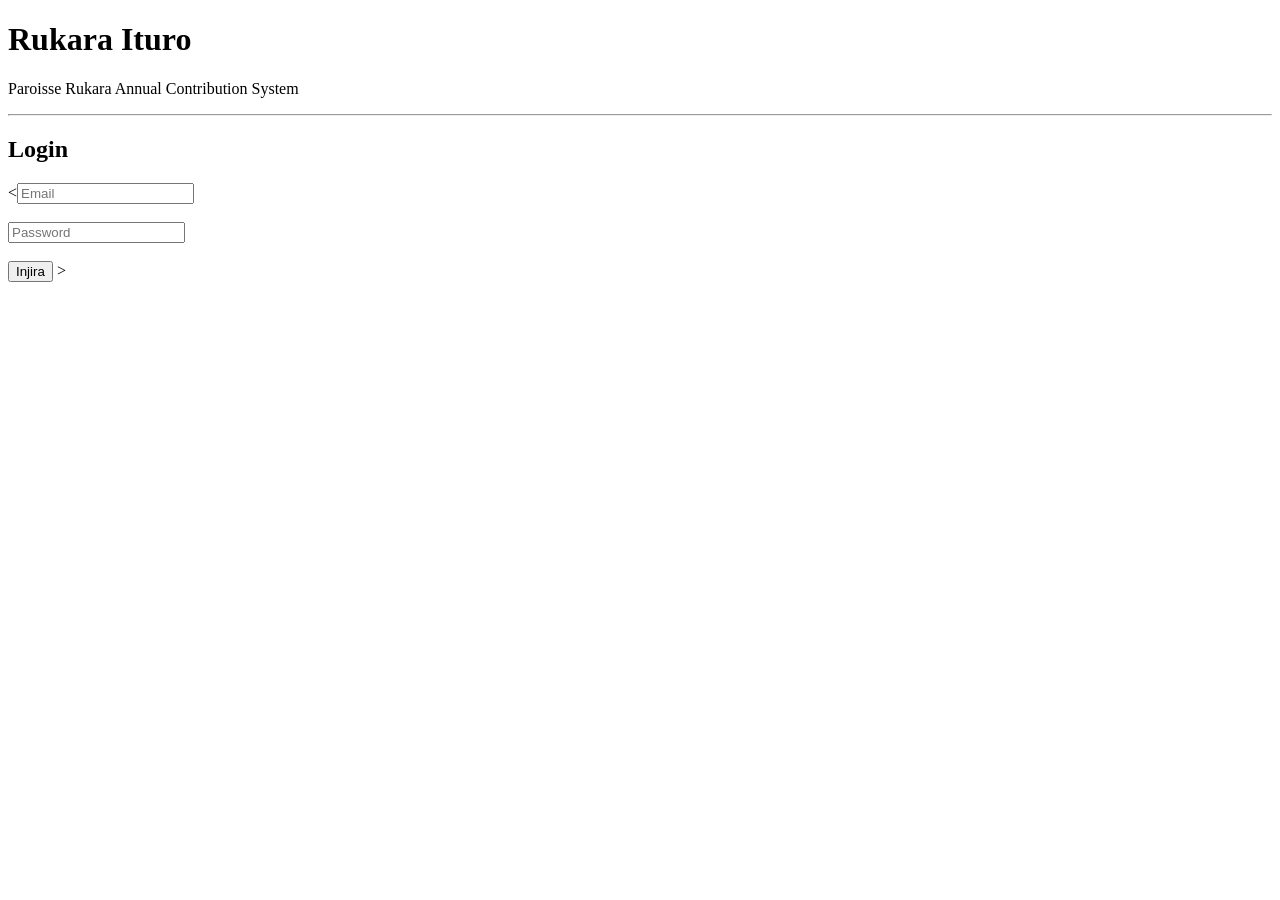
==== index.html @ e506b616 "Update index.html" ====
<!DOCTYPE html>
<html>
<head>
<title>Rukara Ituro</title>
</head>
<body>
<h1>Rukara Ituro</h1>
<p>Paroisse Rukara Annual Contribution System</p>

<hr>

<h2>Login</h2>

<<input id="email" type="email" placeholder="Email">

<br><br>

<input id="password" type="password" placeholder="Password">

<br><br>

<button onclick="login()">Injira</button>

   ><br><br>

<script>
function login() {
   let email = document.getElementById("email").value;
   let password = document.getElementById("password").value;

   if(email=="admin@gmail.com" && password=="1234"){
      alert("Murakaza neza!");
   } else {
      alert("Email cyangwa password si byo");
   }
}
</script>
</body>
</html>
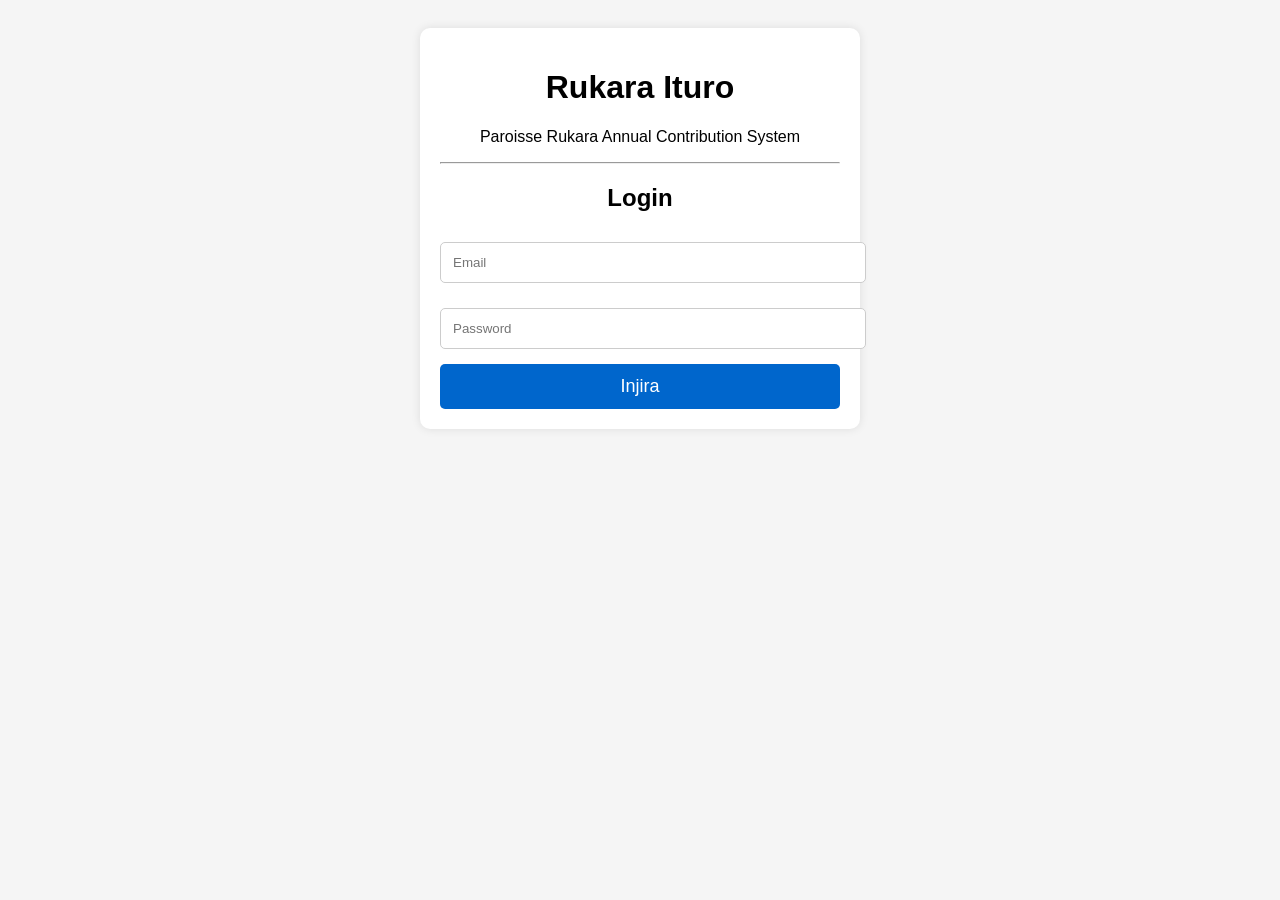
==== commit cf840388: "Update index.html" ====
--- a/index.html
+++ b/index.html
@@ -1,9 +1,53 @@
 <!DOCTYPE html>
 <html>
 <head>
-<title>Rukara Ituro</title>
+  <title>Rukara Ituro</title>
+
+  <style>
+    body{
+      font-family: Arial;
+      background:#f5f5f5;
+      padding:20px;
+    }
+
+    .box{
+      background:white;
+      padding:20px;
+      border-radius:10px;
+      max-width:400px;
+      margin:auto;
+      box-shadow:0 0 10px rgba(0,0,0,0.1);
+    }
+
+    input{
+      width:100%;
+      padding:12px;
+      margin-top:10px;
+      margin-bottom:15px;
+      border:1px solid #ccc;
+      border-radius:5px;
+    }
+
+    button{
+      width:100%;
+      padding:12px;
+      background:#0066cc;
+      color:white;
+      border:none;
+      border-radius:5px;
+      font-size:18px;
+    }
+
+    h1,h2,p{
+      text-align:center;
+    }
+  </style>
 </head>
+
 <body>
+
+<div class="box">
+
 <h1>Rukara Ituro</h1>
 <p>Paroisse Rukara Annual Contribution System</p>
 
@@ -11,29 +55,29 @@
 
 <h2>Login</h2>
 
-<<input id="email" type="email" placeholder="Email">
-
-<br><br>
+<input id="email" type="email" placeholder="Email">
 
 <input id="password" type="password" placeholder="Password">
 
-<br><br>
-
 <button onclick="login()">Injira</button>
 
-   ><br><br>
+</div>
 
 <script>
 function login() {
-   let email = document.getElementById("email").value;
-   let password = document.getElementById("password").value;
 
-   if(email=="admin@gmail.com" && password=="1234"){
-      alert("Murakaza neza!");
-   } else {
-      alert("Email cyangwa password si byo");
-   }
+let email = document.getElementById("email").value;
+let password = document.getElementById("password").value;
+
+if(email=="admin@gmail.com" && password=="1234"){
+    window.location.href="dashboard.html";
+}
+else{
+    alert("Email cyangwa password si byo");
+}
+
 }
 </script>
+
 </body>
 </html>
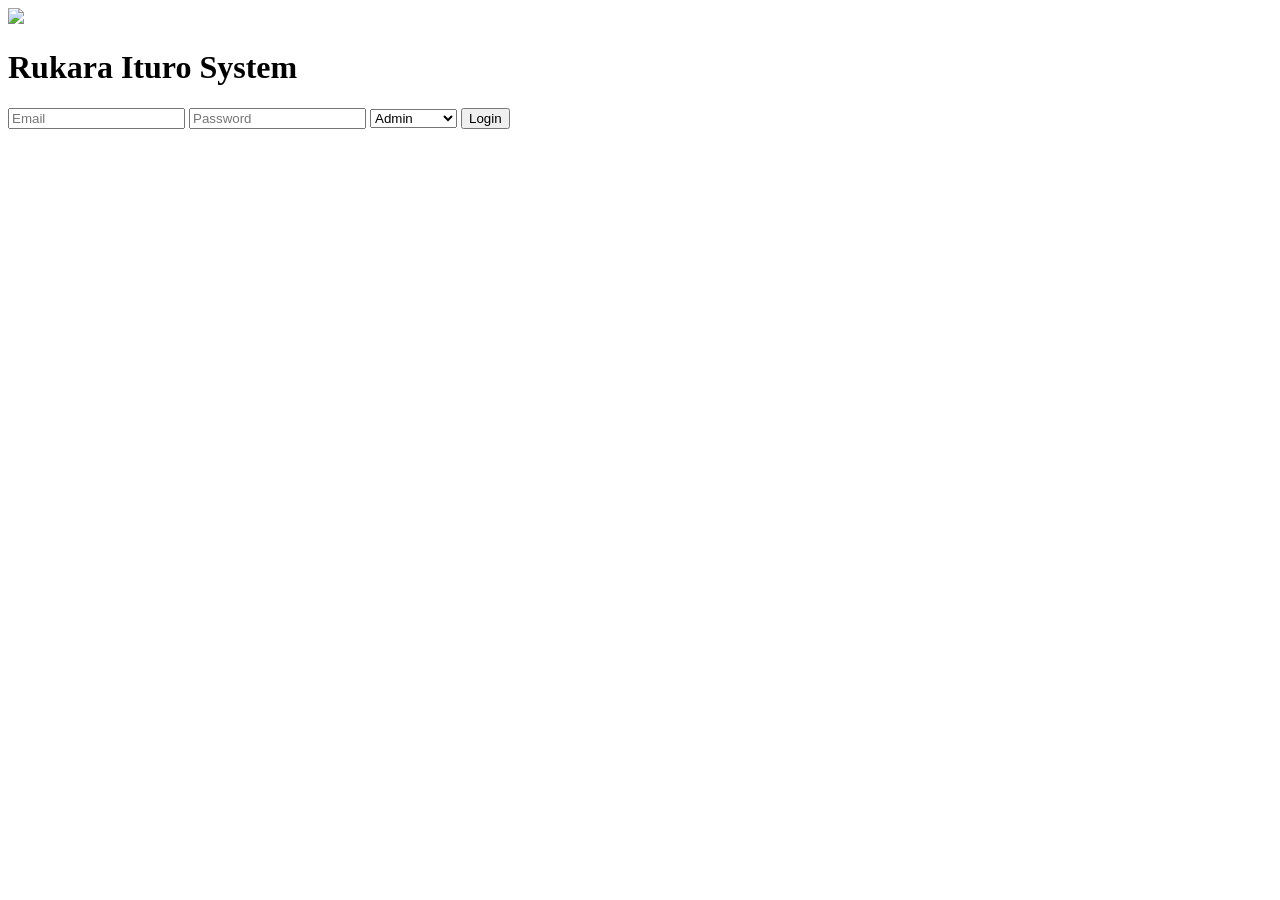
==== commit 7bf2cbe2: "Update index.html" ====
--- a/index.html
+++ b/index.html
@@ -1,83 +1,34 @@
 <!DOCTYPE html>
 <html>
 <head>
-  <title>Rukara Ituro</title>
-
-  <style>
-    body{
-      font-family: Arial;
-      background:#f5f5f5;
-      padding:20px;
-    }
-
-    .box{
-      background:white;
-      padding:20px;
-      border-radius:10px;
-      max-width:400px;
-      margin:auto;
-      box-shadow:0 0 10px rgba(0,0,0,0.1);
-    }
-
-    input{
-      width:100%;
-      padding:12px;
-      margin-top:10px;
-      margin-bottom:15px;
-      border:1px solid #ccc;
-      border-radius:5px;
-    }
-
-    button{
-      width:100%;
-      padding:12px;
-      background:#0066cc;
-      color:white;
-      border:none;
-      border-radius:5px;
-      font-size:18px;
-    }
-
-    h1,h2,p{
-      text-align:center;
-    }
-  </style>
+<meta charset="UTF-8">
+<meta name="viewport" content="width=device-width, initial-scale=1.0">
+<title>Rukara Ituro Login</title>
+<link rel="stylesheet" href="style.css">
 </head>
-
 <body>
 
-<div class="box">
+<div class="login-box">
 
-<h1>Rukara Ituro</h1>
-<p>Paroisse Rukara Annual Contribution System</p>
+<img src="logo.png" class="logo">
 
-<hr>
+<h1>Rukara Ituro System</h1>
 
-<h2>Login</h2>
+<input type="email" id="email" placeholder="Email">
 
-<input id="email" type="email" placeholder="Email">
+<input type="password" id="password" placeholder="Password">
 
-<input id="password" type="password" placeholder="Password">
+<select id="role">
+<option>Admin</option>
+<option>Comptable</option>
+<option>Secretary</option>
+</select>
 
-<button onclick="login()">Injira</button>
+<button onclick="login()">Login</button>
 
 </div>
 
-<script>
-function login() {
-
-let email = document.getElementById("email").value;
-let password = document.getElementById("password").value;
-
-if(email=="admin@gmail.com" && password=="1234"){
-    window.location.href="dashboard.html";
-}
-else{
-    alert("Email cyangwa password si byo");
-}
-
-}
-</script>
+<script src="app.js"></script>
 
 </body>
 </html>
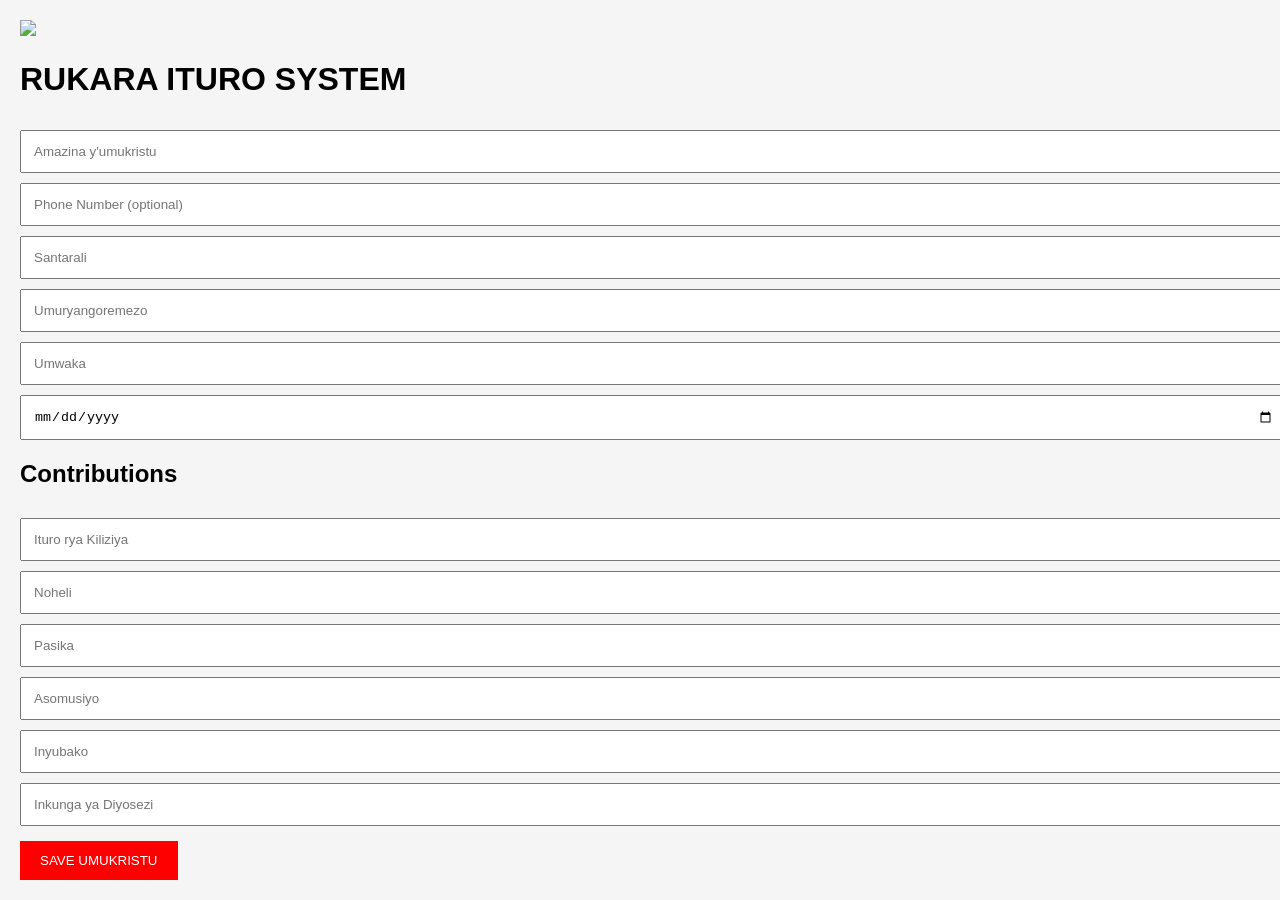
==== commit 83bed041: "Update index.html" ====
--- a/index.html
+++ b/index.html
@@ -1,34 +1,59 @@
 <!DOCTYPE html>
-<html>
+<html lang="en">
 <head>
-<meta charset="UTF-8">
-<meta name="viewport" content="width=device-width, initial-scale=1.0">
-<title>Rukara Ituro Login</title>
-<link rel="stylesheet" href="style.css">
+  <meta charset="UTF-8">
+  <meta name="viewport" content="width=device-width, initial-scale=1.0">
+  <title>Rukara Ituro System</title>
+
+  <link rel="stylesheet" href="style.css">
 </head>
+
 <body>
 
-<div class="login-box">
+<div class="container">
 
-<img src="logo.png" class="logo">
+  <div class="logo-box">
+    <img src="logo.png" class="logo">
+    <h1>RUKARA ITURO SYSTEM</h1>
+  </div>
 
-<h1>Rukara Ituro System</h1>
+  <div class="form-box">
 
-<input type="email" id="email" placeholder="Email">
+    <input type="text" id="amazina" placeholder="Amazina y'umukristu">
 
-<input type="password" id="password" placeholder="Password">
+    <input type="text" id="phone" placeholder="Phone Number (optional)">
 
-<select id="role">
-<option>Admin</option>
-<option>Comptable</option>
-<option>Secretary</option>
-</select>
+    <input type="text" id="santarali" placeholder="Santarali">
 
-<button onclick="login()">Login</button>
+    <input type="text" id="umuryangoremezo" placeholder="Umuryangoremezo">
+
+    <input type="number" id="umwaka" placeholder="Umwaka">
+
+    <input type="date" id="italiki">
+
+    <h2>Contributions</h2>
+
+    <input type="number" id="kiliziya" placeholder="Ituro rya Kiliziya">
+
+    <input type="number" id="noheli" placeholder="Noheli">
+
+    <input type="number" id="pasika" placeholder="Pasika">
+
+    <input type="number" id="asomusiyo" placeholder="Asomusiyo">
+
+    <input type="number" id="inyubako" placeholder="Inyubako">
+
+    <input type="number" id="diyosezi" placeholder="Inkunga ya Diyosezi">
+
+    <button onclick="saveMember()">
+      SAVE UMUKRISTU
+    </button>
+
+  </div>
 
 </div>
 
-<script src="app.js"></script>
+<script type="module" src="app.js"></script>
 
 </body>
-</html>
+      </html>
--- a/style.css
+++ b/style.css
@@ -0,0 +1,48 @@
+body{
+  font-family: Arial;
+  margin:0;
+  background:#f5f5f5;
+}
+
+header{
+  background:#1565c0;
+  color:white;
+  padding:20px;
+  text-align:center;
+}
+
+.logo{
+  width:90px;
+}
+
+.container{
+  padding:20px;
+}
+
+.card{
+  background:white;
+  padding:20px;
+  margin-bottom:20px;
+  border-radius:10px;
+}
+
+input{
+  width:100%;
+  padding:12px;
+  margin-top:10px;
+}
+
+button{
+  background:red;
+  color:white;
+  border:none;
+  padding:12px 20px;
+  margin-top:15px;
+}
+
+.member-card{
+  background:#fafafa;
+  padding:15px;
+  margin-top:15px;
+  border-radius:10px;
+  }
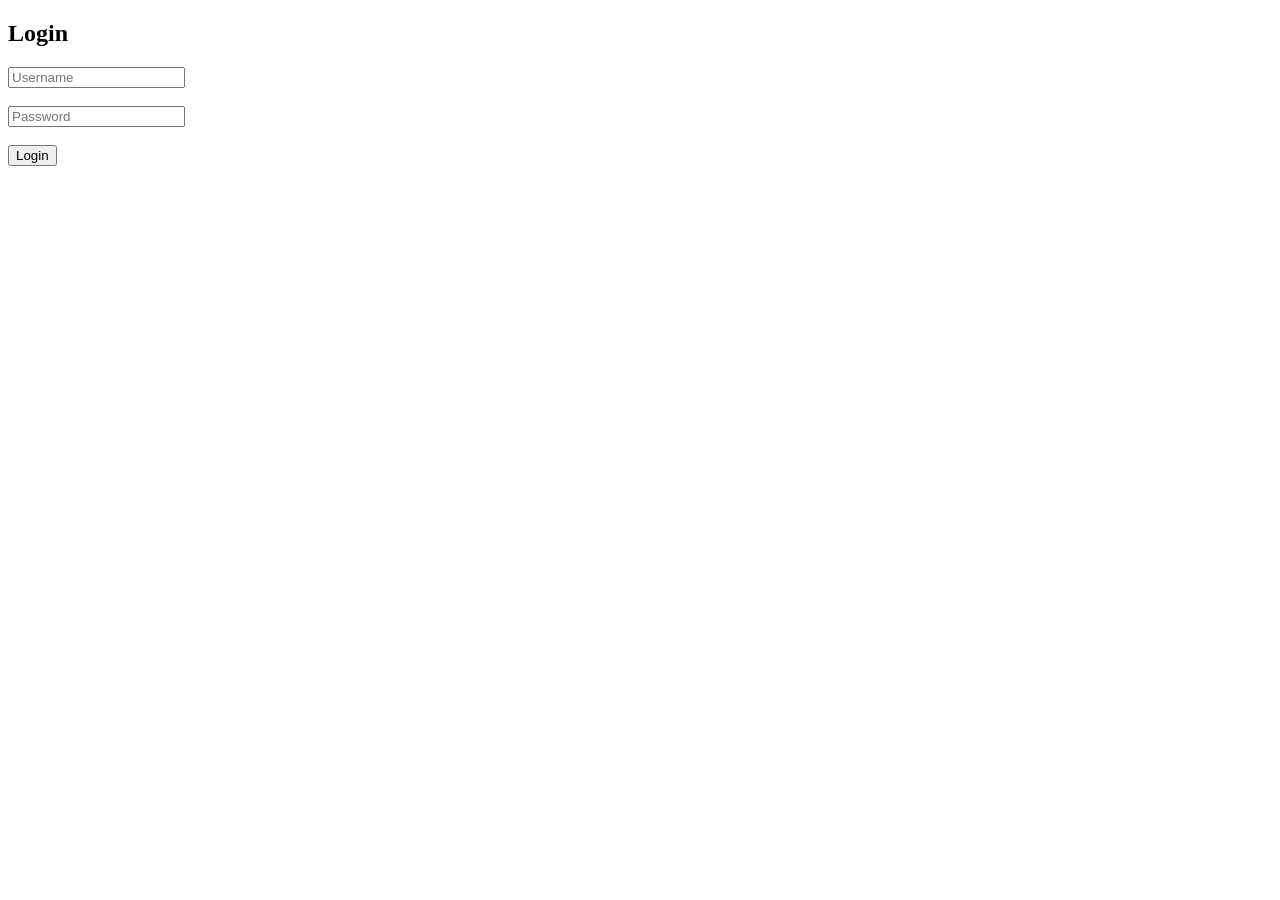
==== commit fef5b6d1: "Update index.html" ====
--- a/index.html
+++ b/index.html
@@ -1,3 +1,7 @@
+<script>
+window.location.href = "login.html";
+</script>
+
 <!DOCTYPE html>
 <html lang="en">
 <head>
@@ -56,4 +60,4 @@
 <script type="module" src="app.js"></script>
 
 </body>
-      </html>
+  </html>
